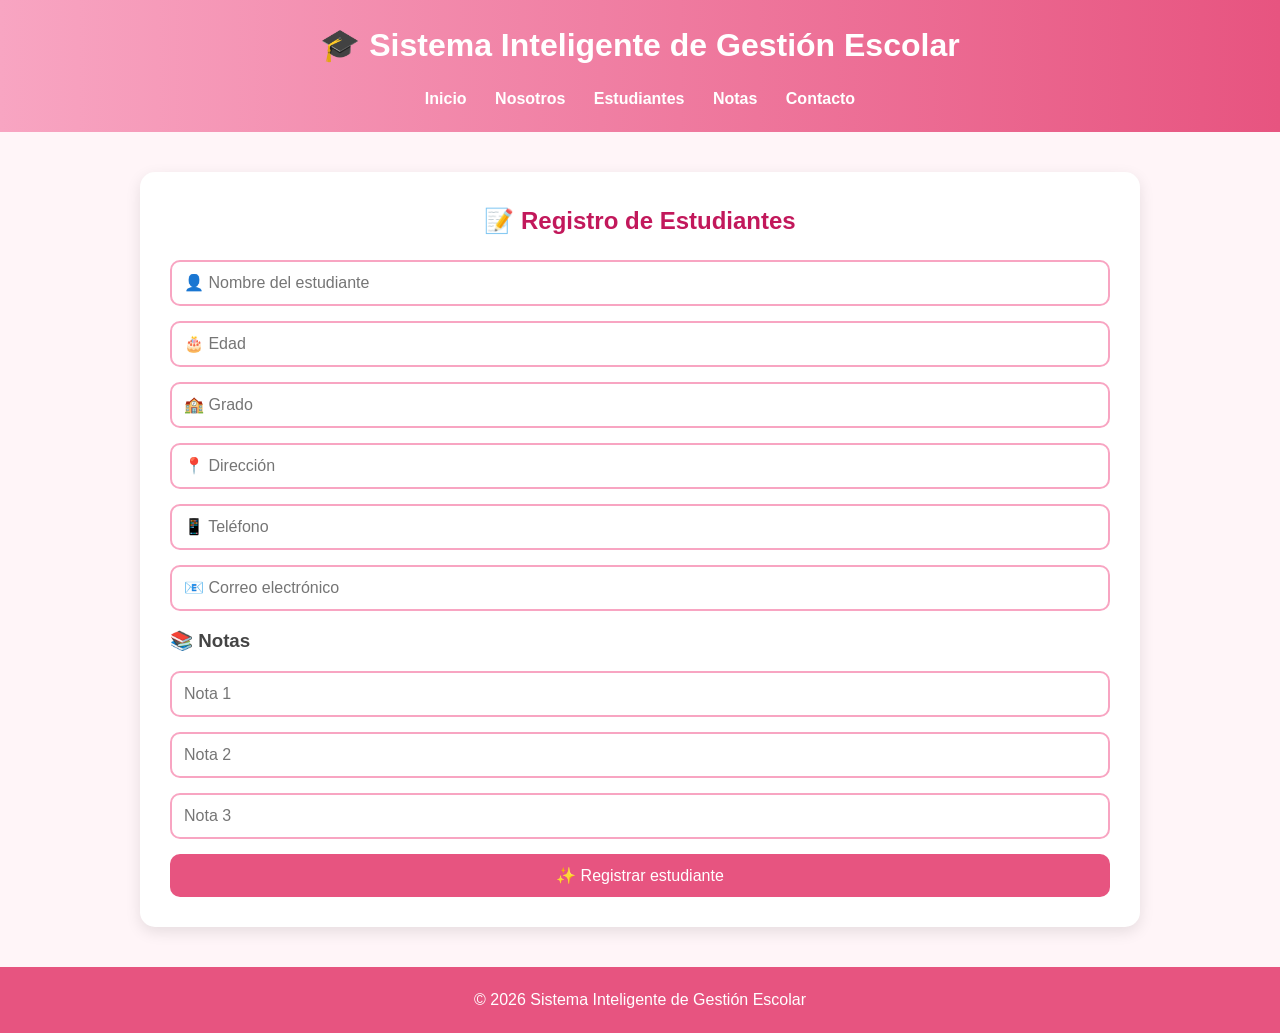
==== estudiantes.html @ e1321a30 "Agregando resgistro de Estudiantes" ====
<!DOCTYPE html>
<html lang="es">

<head>

<meta charset="UTF-8">
<meta name="viewport" content="width=device-width, initial-scale=1.0">

<title>Estudiantes - Sistema Escolar</title>

<link rel="stylesheet" href="style.css">

</head>


<body>


<header>

<h1>🎓 Sistema Inteligente de Gestión Escolar</h1>


<nav>

<a href="index.html">Inicio</a>
<a href="nosotros.html">Nosotros</a>
<a href="estudiantes.html">Estudiantes</a>
<a href="notas.html">Notas</a>
<a href="contacto.html">Contacto</a>

</nav>

</header>



<section>


<h2>📝 Registro de Estudiantes</h2>



<form id="formulario">


<input type="text" id="nombre" placeholder="👤 Nombre del estudiante" required>


<input type="number" id="edad" placeholder="🎂 Edad" required>


<input type="text" id="grado" placeholder="🏫 Grado" required>


<input type="text" id="direccion" placeholder="📍 Dirección" required>


<input type="tel" id="telefono" placeholder="📱 Teléfono" required>


<input type="email" id="correo" placeholder="📧 Correo electrónico" required>



<h3>📚 Notas</h3>


<input type="number" id="nota1" placeholder="Nota 1" min="0" max="100" required>


<input type="number" id="nota2" placeholder="Nota 2" min="0" max="100" required>


<input type="number" id="nota3" placeholder="Nota 3" min="0" max="100" required>



<button type="submit">
✨ Registrar estudiante
</button>



</form>


</section>




<footer>

<p>© 2026 Sistema Inteligente de Gestión Escolar</p>

</footer>



<script src="script.js"></script>


</body>

</html>
---- style.css ----
*{
margin:0;
padding:0;
box-sizing:border-box;
font-family:'Poppins',sans-serif;
}

body{
background:#FFF5F8;
color:#444;
line-height:1.6;
}

header{
background:linear-gradient(90deg,#F8A5C2,#E75480);
padding:20px;
text-align:center;
color:white;
position:sticky;
top:0;
}

nav{
margin-top:15px;
}

nav a{
color:white;
text-decoration:none;
margin:0 12px;
font-weight:bold;
transition:.3s;
}

nav a:hover{
color:#FFE4EC;
}

.hero{
text-align:center;
padding:70px 20px;
}

.hero h2{
font-size:40px;
color:#C2185B;
margin-bottom:15px;
}

.hero p{
max-width:700px;
margin:auto;
margin-bottom:30px;
}

.btn{
display:inline-block;
padding:12px 25px;
background:#E75480;
color:white;
text-decoration:none;
border-radius:30px;
transition:.3s;
}

.btn:hover{
background:#C2185B;
}

section{
width:90%;
max-width:1000px;
margin:40px auto;
background:white;
padding:30px;
border-radius:15px;
box-shadow:0 5px 15px rgba(0,0,0,.1);
}

h2{
color:#C2185B;
margin-bottom:20px;
text-align:center;
}

form{
display:grid;
gap:15px;
}

input{
padding:12px;
border:2px solid #F8A5C2;
border-radius:10px;
font-size:16px;
}

button{
background:#E75480;
color:white;
border:none;
padding:12px;
border-radius:10px;
font-size:16px;
cursor:pointer;
transition:.3s;
}

button:hover{
background:#C2185B;
}

table{
width:100%;
border-collapse:collapse;
margin-top:20px;
}

th{
background:#E75480;
color:white;
padding:12px;
}

td{
padding:10px;
text-align:center;
border-bottom:1px solid #ddd;
}

footer{
background:#E75480;
color:white;
text-align:center;
padding:20px;
margin-top:40px;
}

@media(max-width:768px){

nav a{
display:block;
margin:10px 0;
}

.hero h2{
font-size:30px;
}

section{
width:95%;
}

}
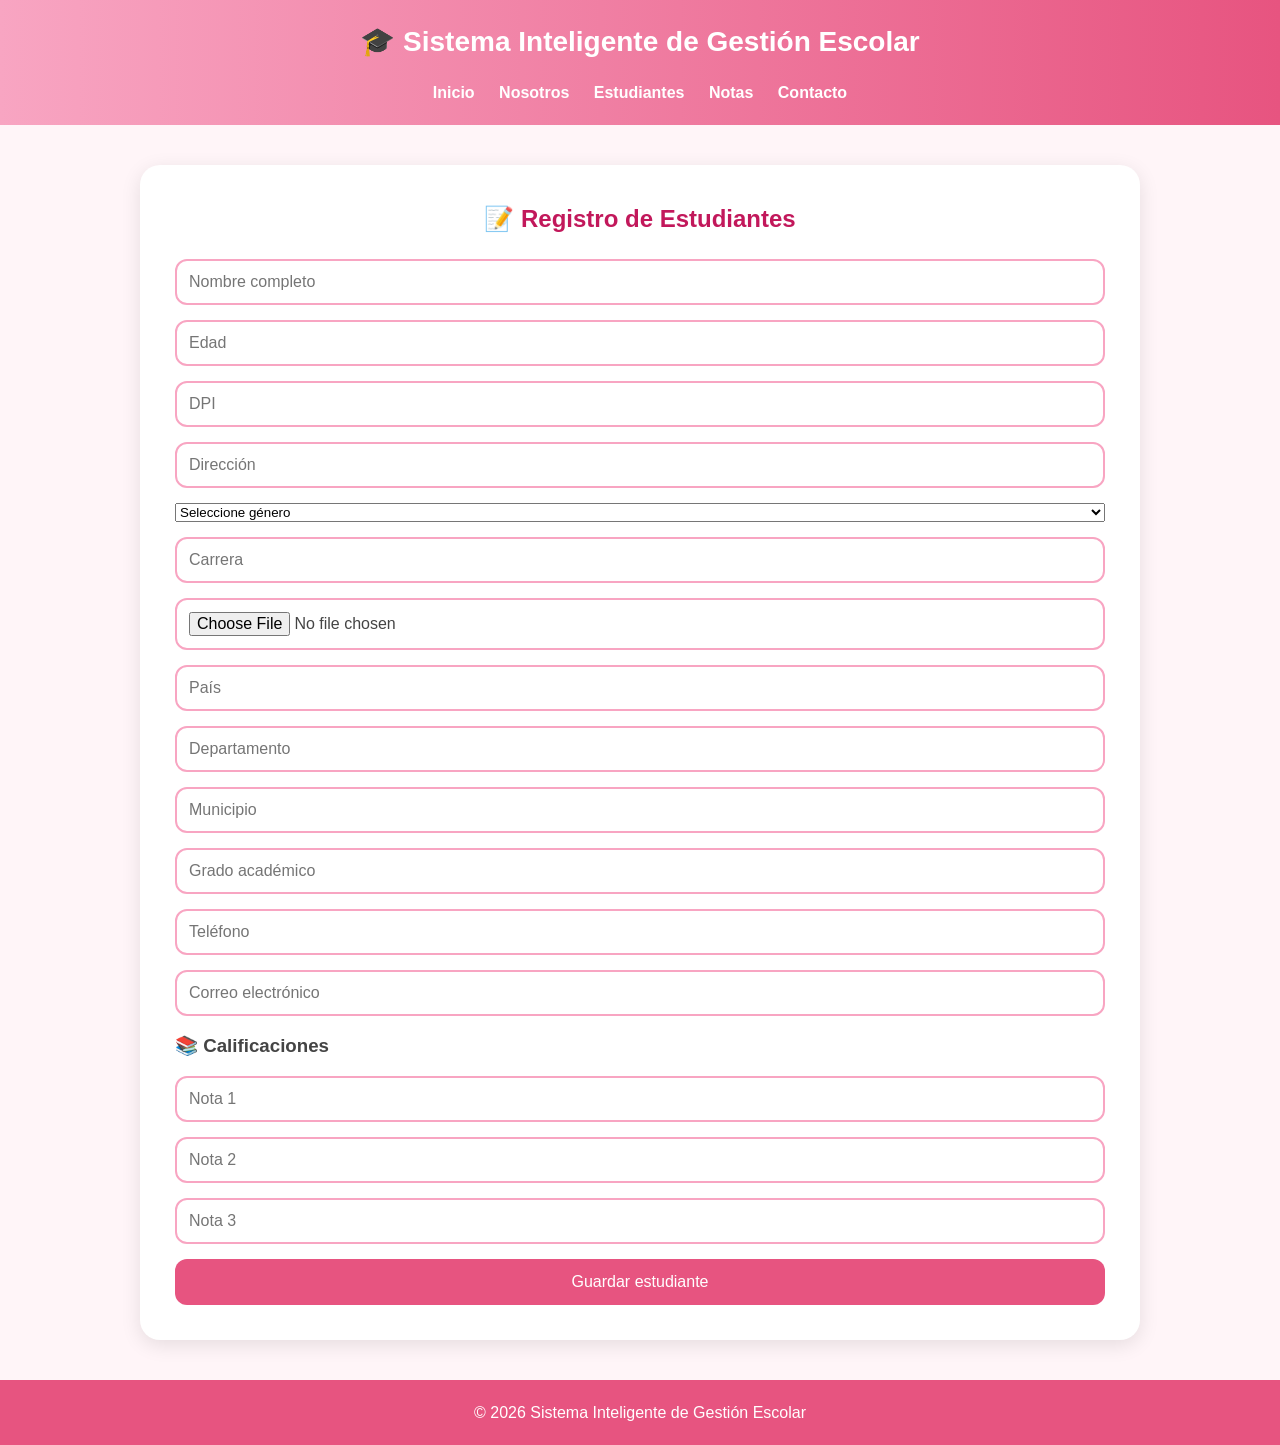
==== commit 29271607: "Update estudiantes.html" ====
--- a/estudiantes.html
+++ b/estudiantes.html
@@ -6,7 +6,7 @@
 <meta charset="UTF-8">
 <meta name="viewport" content="width=device-width, initial-scale=1.0">
 
-<title>Estudiantes - Sistema Escolar</title>
+<title>Registro de Estudiantes</title>
 
 <link rel="stylesheet" href="style.css">
 
@@ -41,30 +41,63 @@
 <h2>📝 Registro de Estudiantes</h2>
 
 
-
 <form id="formulario">
 
 
-<input type="text" id="nombre" placeholder="👤 Nombre del estudiante" required>
+<input type="text" id="nombre" placeholder="Nombre completo" required>
 
 
-<input type="number" id="edad" placeholder="🎂 Edad" required>
+<input type="number" id="edad" placeholder="Edad" required>
 
 
-<input type="text" id="grado" placeholder="🏫 Grado" required>
+<input type="text" id="dpi" placeholder="DPI" required>
 
 
-<input type="text" id="direccion" placeholder="📍 Dirección" required>
-
-
-<input type="tel" id="telefono" placeholder="📱 Teléfono" required>
-
-
-<input type="email" id="correo" placeholder="📧 Correo electrónico" required>
+<input type="text" id="direccion" placeholder="Dirección" required>
 
 
 
-<h3>📚 Notas</h3>
+<select id="genero" required>
+
+<option value="">Seleccione género</option>
+
+<option value="Femenino">Femenino</option>
+
+<option value="Masculino">Masculino</option>
+
+</select>
+
+
+
+<input type="text" id="carrera" placeholder="Carrera" required>
+
+
+
+<input type="file" id="fotografia">
+
+
+
+<input type="text" id="pais" placeholder="País" required>
+
+
+<input type="text" id="departamento" placeholder="Departamento" required>
+
+
+<input type="text" id="municipio" placeholder="Municipio" required>
+
+
+
+<input type="text" id="grado" placeholder="Grado académico" required>
+
+
+<input type="tel" id="telefono" placeholder="Teléfono" required>
+
+
+<input type="email" id="correo" placeholder="Correo electrónico" required>
+
+
+
+<h3>📚 Calificaciones</h3>
 
 
 <input type="number" id="nota1" placeholder="Nota 1" min="0" max="100" required>
@@ -78,7 +111,7 @@
 
 
 <button type="submit">
-✨ Registrar estudiante
+Guardar estudiante
 </button>
 
 
@@ -90,14 +123,17 @@
 
 
 
-
 <footer>
 
-<p>© 2026 Sistema Inteligente de Gestión Escolar</p>
+<p>
+© 2026 Sistema Inteligente de Gestión Escolar
+</p>
 
 </footer>
 
 
+
+<script src="validaciones.js"></script>
 
 <script src="script.js"></script>
 
--- a/style.css
+++ b/style.css
@@ -11,6 +11,7 @@
 line-height:1.6;
 }
 
+
 header{
 background:linear-gradient(90deg,#F8A5C2,#E75480);
 padding:20px;
@@ -18,97 +19,143 @@
 color:white;
 position:sticky;
 top:0;
-}
+z-index:10;
+}
+
+
+header h1{
+font-size:28px;
+}
+
 
 nav{
 margin-top:15px;
 }
 
+
 nav a{
 color:white;
 text-decoration:none;
-margin:0 12px;
+margin:0 10px;
 font-weight:bold;
 transition:.3s;
 }
 
+
 nav a:hover{
 color:#FFE4EC;
 }
 
-.hero{
-text-align:center;
-padding:70px 20px;
-}
-
-.hero h2{
-font-size:40px;
-color:#C2185B;
-margin-bottom:15px;
-}
-
-.hero p{
-max-width:700px;
-margin:auto;
-margin-bottom:30px;
-}
-
-.btn{
-display:inline-block;
-padding:12px 25px;
-background:#E75480;
-color:white;
-text-decoration:none;
-border-radius:30px;
-transition:.3s;
-}
-
-.btn:hover{
-background:#C2185B;
-}
+
 
 section{
 width:90%;
 max-width:1000px;
 margin:40px auto;
 background:white;
-padding:30px;
-border-radius:15px;
-box-shadow:0 5px 15px rgba(0,0,0,.1);
-}
-
-h2{
+padding:35px;
+border-radius:20px;
+box-shadow:0 5px 20px rgba(0,0,0,.1);
+}
+
+
+
+.hero{
+text-align:center;
+padding:90px 20px;
+}
+
+
+.hero h2{
+font-size:42px;
 color:#C2185B;
 margin-bottom:20px;
-text-align:center;
-}
+}
+
+
+.hero p{
+font-size:18px;
+margin-bottom:30px;
+}
+
+
+
+.btn{
+display:inline-block;
+padding:14px 30px;
+background:#E75480;
+color:white;
+text-decoration:none;
+border-radius:30px;
+font-weight:bold;
+}
+
+
+.btn:hover{
+background:#C2185B;
+}
+
+
+
+h2{
+text-align:center;
+color:#C2185B;
+margin-bottom:20px;
+}
+
+
+
+.cards{
+display:flex;
+gap:20px;
+justify-content:center;
+margin-top:30px;
+}
+
+
+.cards div{
+background:#FFF0F5;
+padding:20px;
+border-radius:15px;
+text-align:center;
+flex:1;
+}
+
+
 
 form{
 display:grid;
 gap:15px;
 }
 
+
+
 input{
 padding:12px;
 border:2px solid #F8A5C2;
-border-radius:10px;
+border-radius:12px;
 font-size:16px;
 }
 
+
+
 button{
 background:#E75480;
 color:white;
 border:none;
-padding:12px;
-border-radius:10px;
+padding:14px;
+border-radius:12px;
 font-size:16px;
 cursor:pointer;
-transition:.3s;
-}
+}
+
+
 
 button:hover{
 background:#C2185B;
 }
+
+
 
 table{
 width:100%;
@@ -116,11 +163,15 @@
 margin-top:20px;
 }
 
+
+
 th{
 background:#E75480;
 color:white;
 padding:12px;
 }
+
+
 
 td{
 padding:10px;
@@ -128,6 +179,8 @@
 border-bottom:1px solid #ddd;
 }
 
+
+
 footer{
 background:#E75480;
 color:white;
@@ -136,19 +189,29 @@
 margin-top:40px;
 }
 
+
+
 @media(max-width:768px){
 
 nav a{
 display:block;
-margin:10px 0;
-}
+margin:10px;
+}
+
 
 .hero h2{
 font-size:30px;
 }
 
+
+.cards{
+flex-direction:column;
+}
+
+
 section{
 width:95%;
-}
-
-}
+overflow-x:auto;
+}
+
+}
